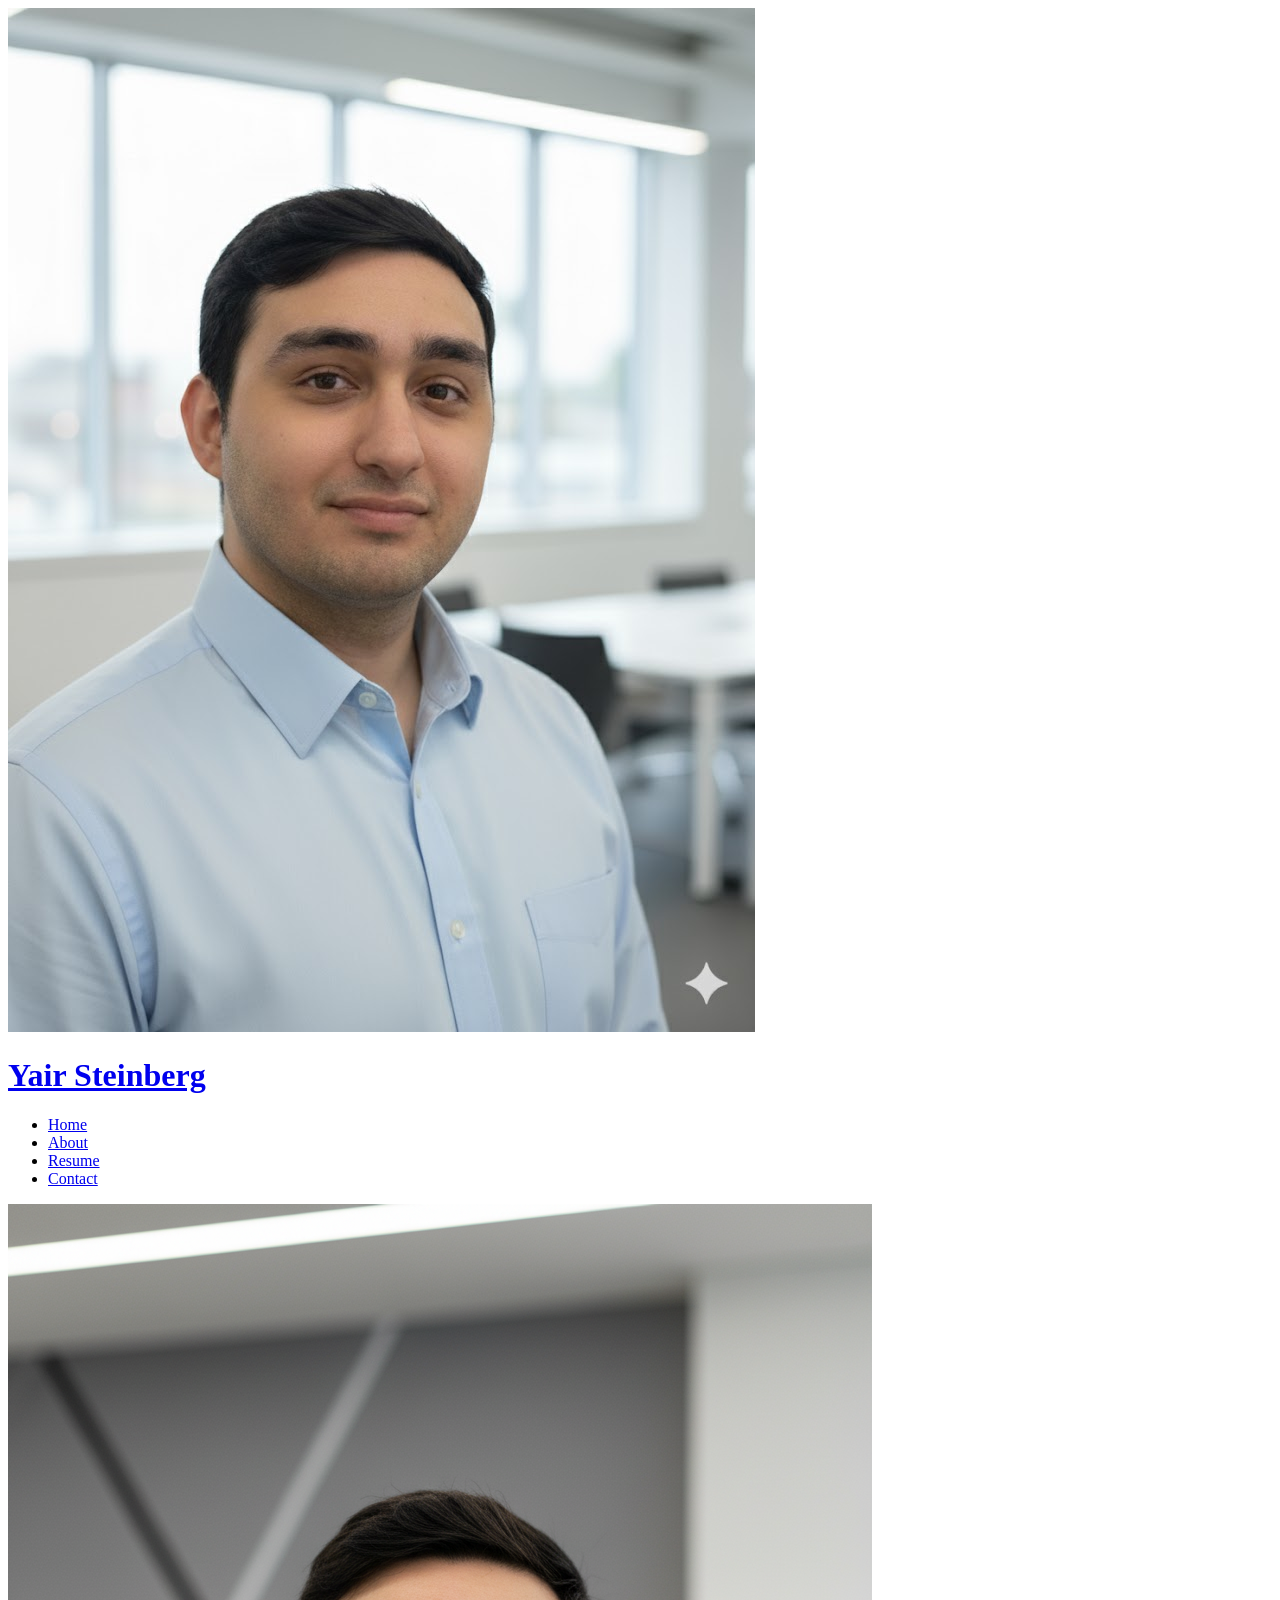
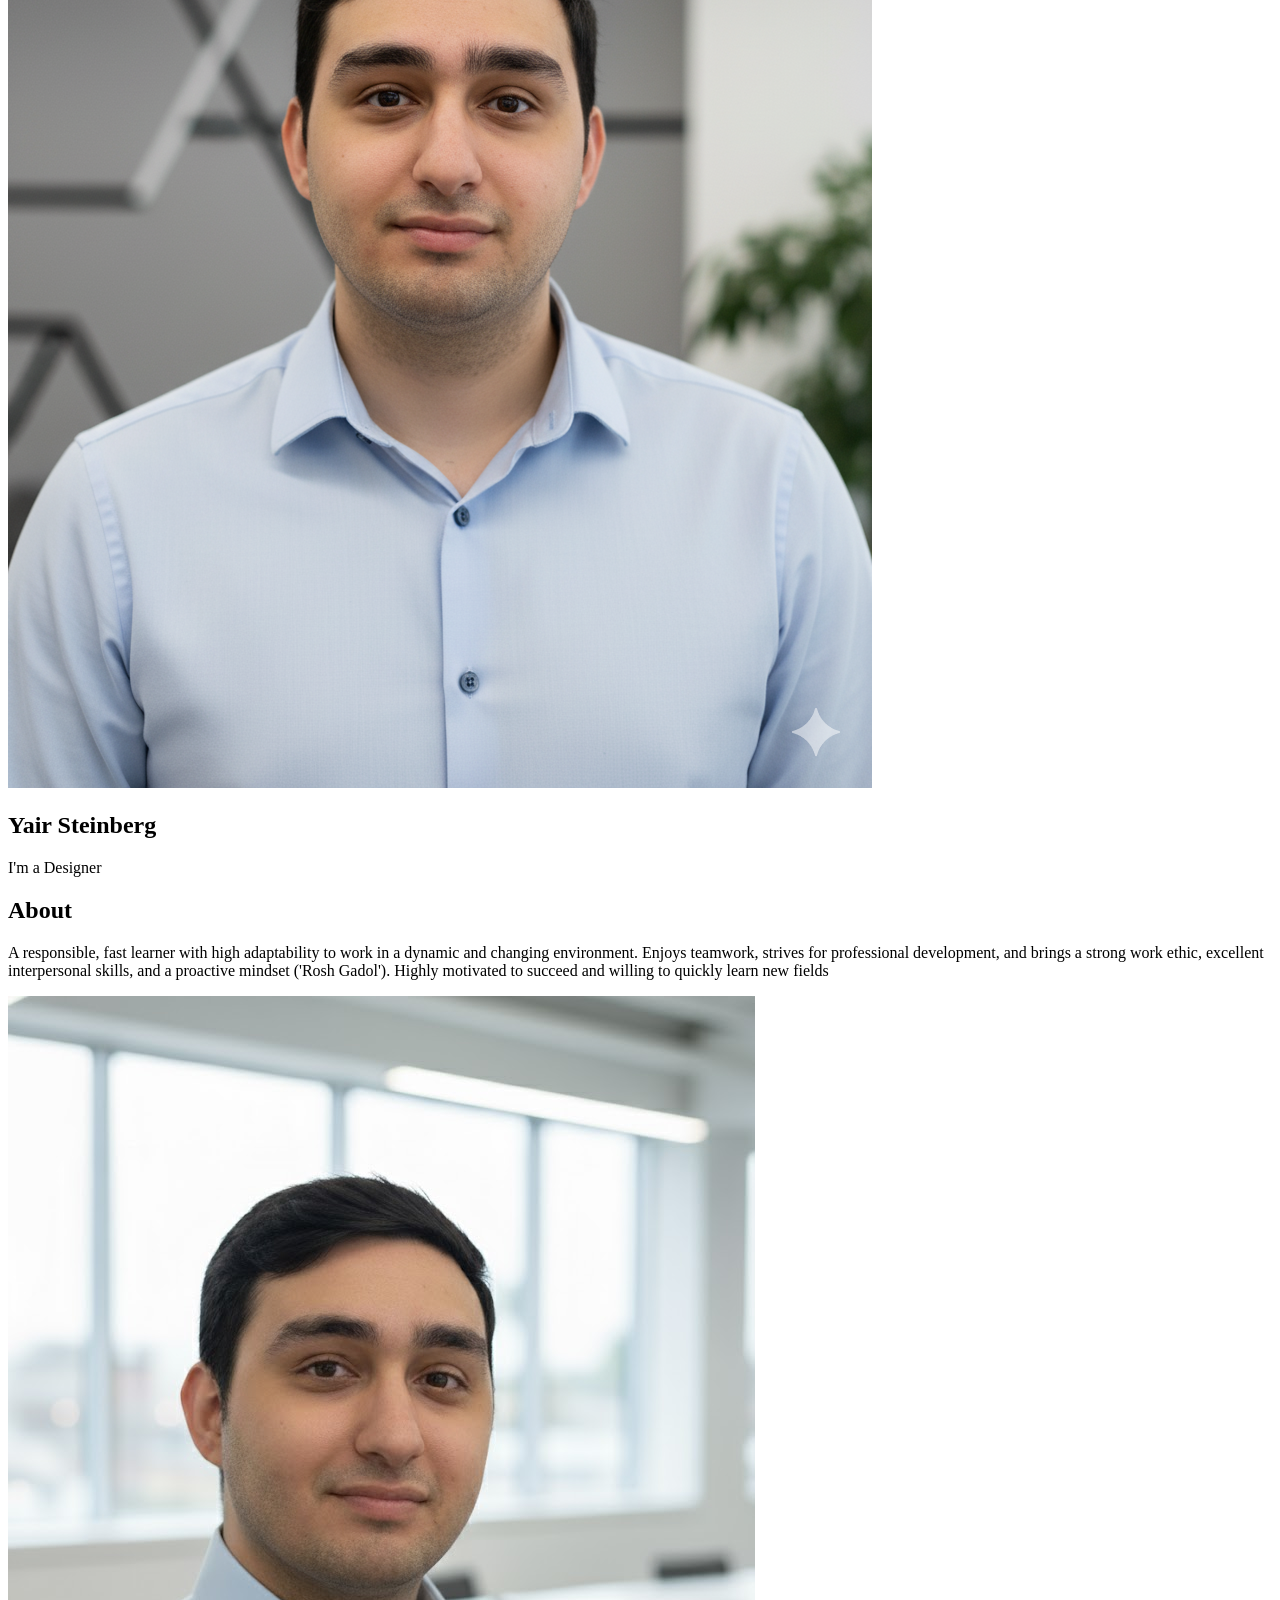
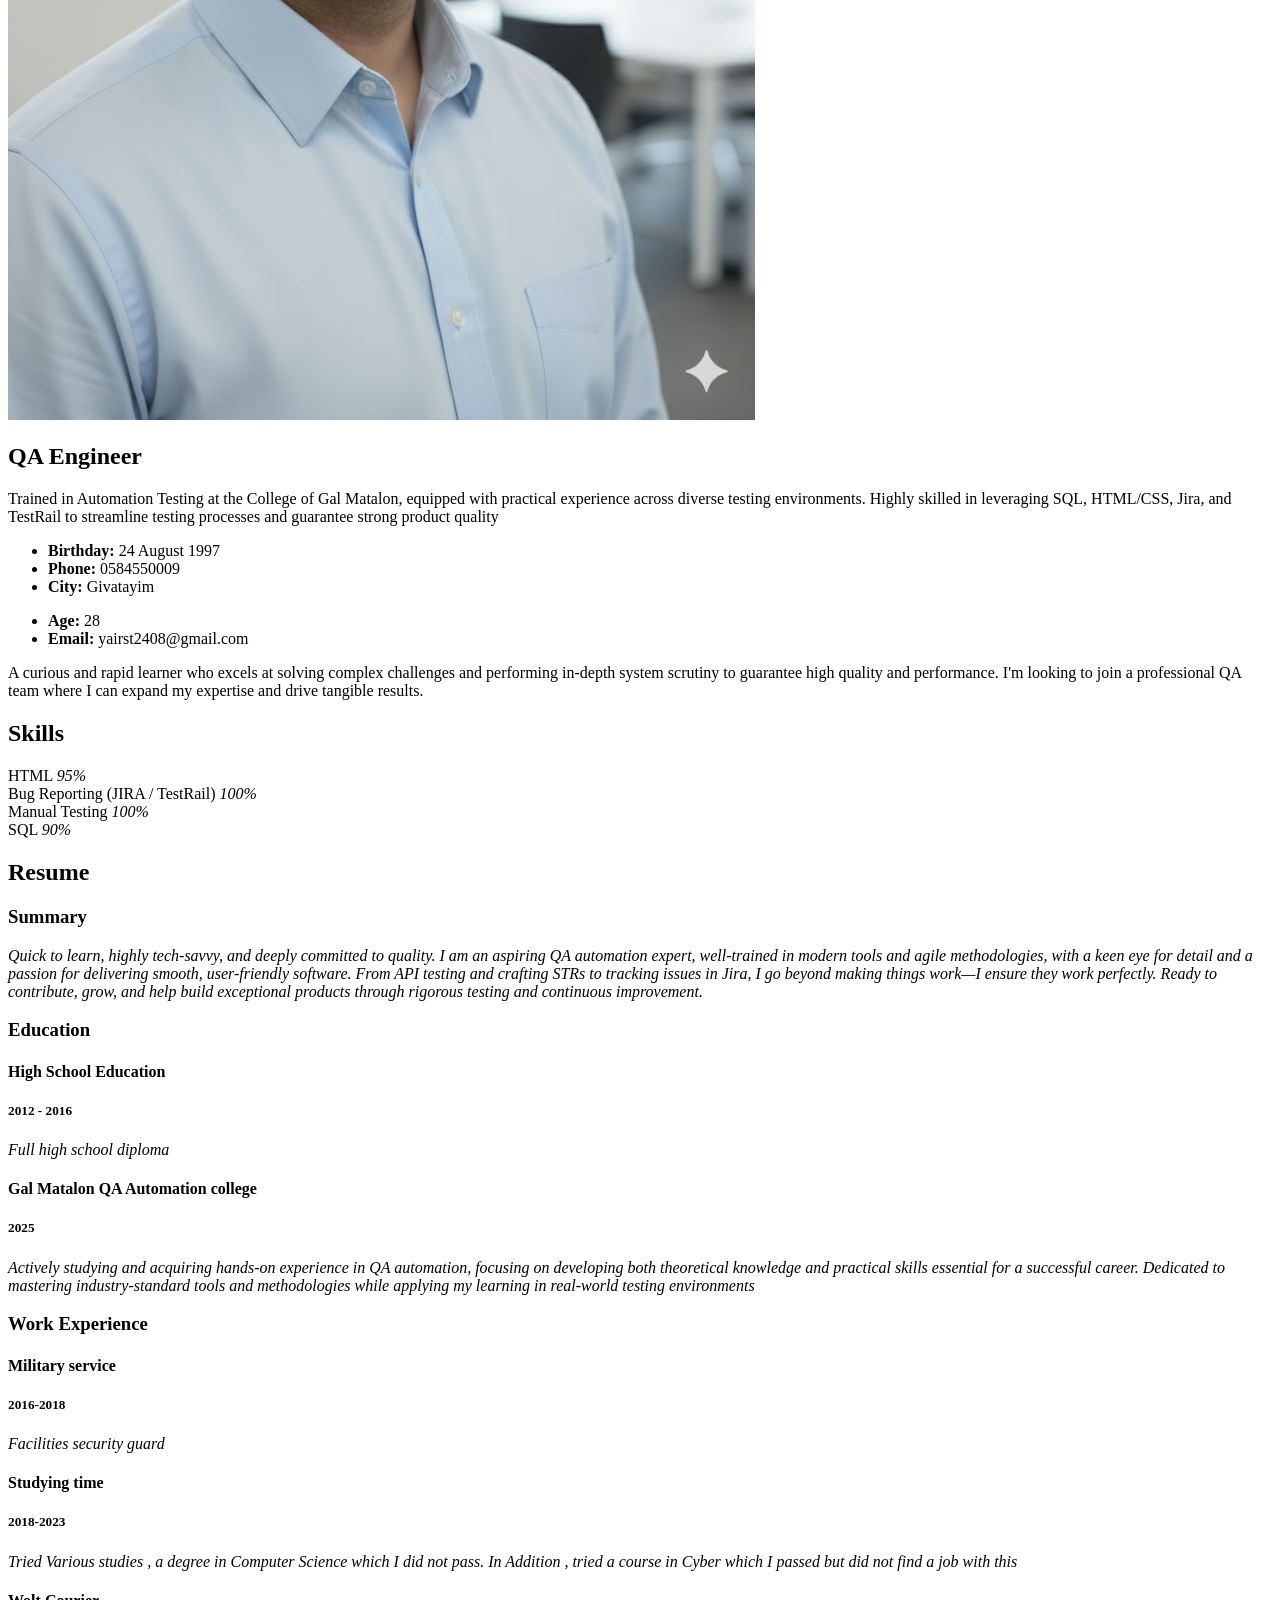
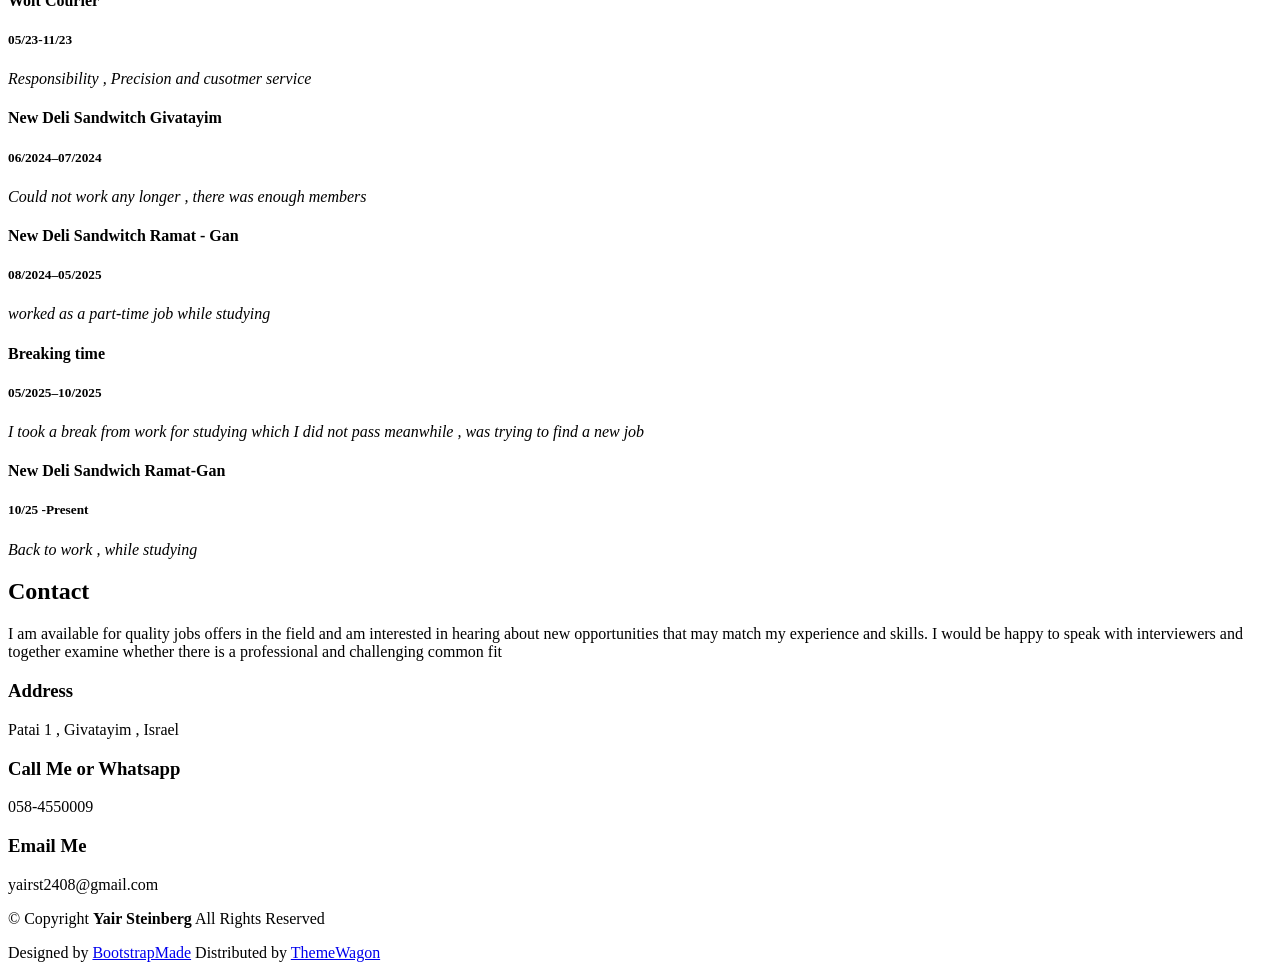
==== iPortfolio-1.0.0/index.html @ 2dee1862 "Add files via upload" ====
<!DOCTYPE html>
<html lang="en">

<head>
  <meta charset="utf-8">
  <meta content="width=device-width, initial-scale=1.0" name="viewport">
  <title>Index - iPortfolio Bootstrap Template</title>
  <meta content="" name="description">
  <meta content="" name="keywords">

  <!-- Favicons -->
  <link href="assets/img/favicon.png" rel="icon">
  <link href="assets/img/apple-touch-icon.png" rel="apple-touch-icon">

  <!-- Fonts -->
  <link href="https://fonts.googleapis.com" rel="preconnect">
  <link href="https://fonts.gstatic.com" rel="preconnect" crossorigin>
  <link href="https://fonts.googleapis.com/css2?family=Roboto:ital,wght@0,100;0,300;0,400;0,500;0,700;0,900;1,100;1,300;1,400;1,500;1,700;1,900&family=Poppins:ital,wght@0,100;0,200;0,300;0,400;0,500;0,600;0,700;0,800;0,900;1,100;1,200;1,300;1,400;1,500;1,600;1,700;1,800;1,900&family=Raleway:ital,wght@0,100;0,200;0,300;0,400;0,500;0,600;0,700;0,800;0,900;1,100;1,200;1,300;1,400;1,500;1,600;1,700;1,800;1,900&display=swap" rel="stylesheet">

  <!-- Vendor CSS Files -->
  <link href="assets/vendor/bootstrap/css/bootstrap.min.css" rel="stylesheet">
  <link href="assets/vendor/bootstrap-icons/bootstrap-icons.css" rel="stylesheet">
  <link href="assets/vendor/aos/aos.css" rel="stylesheet">
  <link href="assets/vendor/glightbox/css/glightbox.min.css" rel="stylesheet">
  <link href="assets/vendor/swiper/swiper-bundle.min.css" rel="stylesheet">

  <!-- Main CSS File -->
  <link href="assets/css/main.css" rel="stylesheet">

  <!-- =======================================================
  * Template Name: iPortfolio
  * Template URL: https://bootstrapmade.com/iportfolio-bootstrap-portfolio-websites-template/
  * Updated: Jun 29 2024 with Bootstrap v5.3.3
  * Author: BootstrapMade.com
  * License: https://bootstrapmade.com/license/
  ======================================================== -->
</head>

<body class="index-page">

  <header id="header" class="header dark-background d-flex flex-column">
    <i class="header-toggle d-xl-none bi bi-list"></i>

    <div class="profile-img">
      <img src="assets/img/my-profile-img.jpg" alt="" class="img-fluid rounded-circle">
    </div>

    <a href="index.html" class="logo d-flex align-items-center justify-content-center">
      <!-- Uncomment the line below if you also wish to use an image logo -->
      <!-- <img src="assets/img/logo.png" alt=""> -->
      <h1 class="sitename">Yair Steinberg</h1>
    </a>

    <div class="social-links text-center">

      <a href="https://www.linkedin.com/in/yair-steinberg-785998388" target="_blank" class="linkedin"><i class="bi bi-linkedin"></i></a>
    </div>

    <nav id="navmenu" class="navmenu">
      <ul>
        <li><a href="#hero" class="active"><i class="bi bi-house navicon"></i>Home</a></li>
        <li><a href="#about"><i class="bi bi-person navicon"></i> About</a></li>
        <li><a href="#resume"><i class="bi bi-file-earmark-text navicon"></i> Resume</a></li>

        <li><a href="#contact"><i class="bi bi-envelope navicon"></i> Contact</a></li>
      </ul>
    </nav>

  </header>

  <main class="main">

    <!-- Hero Section -->
    <div id="hero" class="hero section dark-background">

      <img   src="assets/img/hero-bg.jpg" alt="" data-aos="fade-in" class="">

      <div class="container" data-aos="fade-up" data-aos-delay="100">
        <h2>Yair Steinberg</h2>
        <p>I'm a <span class="typed" data-typed-items="QA Engineer , Bug Slayer , Software Tester , HTML Master">Designer</span><span class="typed-cursor typed-cursor--blink" aria-hidden="true"></span><span class="typed-cursor typed-cursor--blink" aria-hidden="true"></span></p>
      </div>

    </div><!-- /Hero Section -->

    <!-- About Section -->
    <section id="about" class="about section">

      <!-- Section Title -->
      <div class="container section-title" data-aos="fade-up">
        <h2>About</h2>
        <p>A responsible, fast learner with high adaptability to work in a dynamic and changing environment. Enjoys teamwork, strives for professional development, and brings a strong work ethic, excellent interpersonal skills, and a proactive mindset ('Rosh Gadol'). Highly motivated to succeed and willing to quickly learn new fields
        </p>
      </div><!-- End Section Title -->

      <div class="container" data-aos="fade-up" data-aos-delay="100">

        <div class="row gy-4 justify-content-center">
          <div class="col-lg-4">
            <img src="assets/img/my-profile-img.jpg" class="img-fluid" alt="">
          </div>
          <div class="col-lg-8 content">
            <h2>QA Engineer </h2>
            <p class="fst-italic py-3">
           Trained in Automation Testing at the College of Gal Matalon, equipped with practical experience across diverse testing environments. Highly skilled in leveraging SQL, HTML/CSS, Jira, and TestRail to streamline testing processes and guarantee strong product quality
            </p>
            <div class="row">
              <div class="col-lg-6">
                <ul>
                  <li><i class="bi bi-chevron-right"></i> <strong>Birthday:</strong> <span>24 August 1997</span></li>
                  <li><i class="bi bi-chevron-right"></i> <strong>Phone:</strong> <span>0584550009</span></li>
                  <li><i class="bi bi-chevron-right"></i> <strong>City:</strong> <span>Givatayim </span></li>
                </ul>
              </div>
              <div class="col-lg-6">
                <ul>
                  <li><i class="bi bi-chevron-right"></i> <strong>Age:</strong> <span>28</span></li>
                  <li><i class="bi bi-chevron-right"></i> <strong>Email:</strong> <span>yairst2408@gmail.com</span></li>
                </ul>
              </div>
            </div>
            <p class="py-3">
A curious and rapid learner who excels at solving complex challenges and performing in-depth system scrutiny to guarantee high quality and performance. I'm looking to join a professional QA team where I can expand my expertise and drive tangible results.
            </p>
          </div>
        </div>

      </div>

    </section><!-- /About Section -->

    <!-- Stats Section -->
    <section id="stats" class="stats section">

      <div class="container" data-aos="fade-up" data-aos-delay="100">

    </section><!-- /Stats Section -->
    <!-- Skills Section -->
    <section id="skills" class="skills section light-background">

      <!-- Section Title -->

<div class="container section-title" data-aos="fade-up">
        <h2>Skills</h2>
      </div><!-- End Section Title -->

      <div class="container" data-aos="fade-up" data-aos-delay="100">

        <div class="row skills-content skills-animation">

          <div class="col-lg-6">

            <div class="progress">
              <span class="skill"><span>HTML</span> <i class="val">95%</i></span>
              <div class="progress-bar-wrap">
                <div class="progress-bar" role="progressbar" aria-valuenow="95" aria-valuemin="0" aria-valuemax="100"></div>
              </div>
            </div><!-- End Skills Item -->

            <div class="progress">
              <span class="skill"><span>Bug Reporting (JIRA / TestRail)</span> <i class="val">100%</i></span>
              <div class="progress-bar-wrap">
                <div class="progress-bar" role="progressbar" aria-valuenow="100" aria-valuemin="0" aria-valuemax="100"></div>
              </div>
            </div><!-- End Skills Item -->

          </div>

          <div class="col-lg-6">

            <div class="progress">
              <span class="skill"><span>Manual Testing</span> <i class="val">100%</i></span>
              <div class="progress-bar-wrap">
                <div class="progress-bar" role="progressbar" aria-valuenow="100" aria-valuemin="0" aria-valuemax="100"></div>
              </div>
            </div><!-- End Skills Item -->

            <div class="progress">
              <span class="skill"><span>SQL</span> <i class="val">90%</i></span>
              <div class="progress-bar-wrap">
                <div class="progress-bar" role="progressbar" aria-valuenow="90" aria-valuemin="0" aria-valuemax="100"></div>
              </div>
            </div><!-- End Skills Item -->


          </div>

        </div>

      </div>

    </section><!-- /Skills Section -->

    <!-- Resume Section -->
    <section id="resume" class="resume section">

      <!-- Section Title -->
      <div class="container section-title" data-aos="fade-up">
        <h2>Resume</h2>
      </div><!-- End Section Title -->

      <div class="container">

        <div class="row">

          <div class="col-lg-6" data-aos="fade-up" data-aos-delay="100">
            <h3 class="resume-title">Summary</h3>

            <div class="resume-item pb-0">
                <p><em>
                    Quick to learn, highly tech-savvy, and deeply committed to quality. I am an aspiring QA automation expert, well-trained in modern tools and agile methodologies, with a keen eye for detail and a passion for delivering smooth, user-friendly software. From API testing and crafting STRs to tracking issues in Jira, I go beyond making things work—I ensure they work perfectly. Ready to contribute, grow, and help build exceptional products through rigorous testing and continuous improvement.
                </em></p>

            </div><!-- Edn Resume Item -->

            <h3 class="resume-title">Education</h3>
            <div class="resume-item">
              <h4>High School Education</h4>
              <h5>2012 - 2016</h5>
              <p><em>Full high school diploma</em></p>
            </div><!-- Edn Resume Item -->

            <div class="resume-item">
              <h4>Gal Matalon QA Automation college  </h4>
              <h5>2025</h5>
              <p><em>Actively studying and acquiring hands-on experience in QA automation, focusing on developing both theoretical knowledge and practical skills essential for a successful career. Dedicated to mastering industry-standard tools and methodologies while applying my learning in real-world testing environments</em></p>
            </div><!-- Edn Resume Item -->

          </div>

          <div class="col-lg-6" data-aos="fade-up" data-aos-delay="200">
            <h3 class="resume-title">Work Experience</h3>
            <div class="resume-item">
              <h4>Military service </h4>
              <h5>2016-2018</h5>
              <p><em>Facilities security guard </em></p>

            </div><!-- Edn Resume Item -->



            <div class="resume-item">
              <h4>Studying time  </h4>
              <h5>2018-2023</h5>
              <p><em>Tried Various studies , a degree in Computer Science which I
              did not pass. In Addition , tried a course in Cyber which I passed but
              did not find a job with this</em></p>

            </div><!-- Edn Resume Item -->




              <div class="resume-item">
              <h4> Wolt Courier</h4>
              <h5>05/23-11/23</h5>
              <p><em>Responsibility , Precision  and cusotmer service </em></p>

            </div><!-- Edn Resume Item -->

              <div class="resume-item">
              <h4> New Deli Sandwitch Givatayim</h4>
              <h5>06/2024–07/2024</h5>
              <p><em>Could not work any longer , there was enough members  </em></p>

            </div><!-- Edn Resume Item -->

                   <div class="resume-item">
              <h4> New Deli Sandwitch Ramat - Gan</h4>
              <h5>08/2024–05/2025</h5>
              <p><em>worked as a part-time job while studying  </em></p>

            </div><!-- Edn Resume Item -->

                     <div class="resume-item">
              <h4> Breaking time </h4>
              <h5>05/2025–10/2025 </h5>
              <p><em>I took a break from work for studying which I did not pass
              meanwhile , was trying to find a new job </em></p>

            </div><!-- Edn Resume Item -->

                        <div class="resume-item">
              <h4> New Deli Sandwich Ramat-Gan </h4>
              <h5>10/25 -Present </h5>
              <p><em>Back to work , while studying </em></p>

            </div><!-- Edn Resume Item -->

          </div>

        </div>

      </div>






    <!-- Contact Section -->
    <section id="contact" class="contact section">

      <!-- Section Title -->
      <div class="container section-title" data-aos="fade-up">
        <h2>Contact</h2>
        <p>

I am available for quality jobs offers in the field and am interested in hearing about new opportunities that may match my experience and skills. I would be happy to speak with interviewers and together examine whether there is a professional and challenging common fit

 </p>
      </div><!-- End Section Title -->

      <div class="container" data-aos="fade-up" data-aos-delay="100">

        <div class="row gy-4">

          <div class="col-lg-5">

            <div class="info-wrap">
              <div class="info-item d-flex" data-aos="fade-up" data-aos-delay="200">
                <i class="bi bi-geo-alt flex-shrink-0"></i>
                <div>
                  <h3>Address</h3>
                  <p>Patai 1 , Givatayim , Israel </p>
                </div>
              </div><!-- End Info Item -->

              <div class="info-item d-flex" data-aos="fade-up" data-aos-delay="300">
                <i class="bi bi-telephone flex-shrink-0"></i>
                <div>
                  <h3>Call Me or Whatsapp</h3>
                  <p>058-4550009</p>
                </div>
              </div><!-- End Info Item -->

              <div class="info-item d-flex" data-aos="fade-up" data-aos-delay="400">
                <i class="bi bi-envelope flex-shrink-0"></i>
                <div>
                  <h3>Email Me</h3>
                  <p>yairst2408@gmail.com</p>
                </div>
              </div><!-- End Info Item -->

            </div>
          </div>



        </div>

      </div>

    </section><!-- /Contact Section -->

  </main>

  <footer id="footer" class="footer position-relative light-background">

    <div class="container">
      <div class="copyright text-center ">
        <p>© <span>Copyright</span> <strong class="px-1 sitename">Yair Steinberg</strong> <span>All Rights Reserved</span></p>
      </div>
      <div class="credits">
        <!-- All the links in the footer should remain intact. -->
        <!-- You can delete the links only if you've purchased the pro version. -->
        <!-- Licensing information: https://bootstrapmade.com/license/ -->
        <!-- Purchase the pro version with working PHP/AJAX contact form: [buy-url] -->
        Designed by <a href="https://bootstrapmade.com/">BootstrapMade</a> Distributed by <a href="https://themewagon.com">ThemeWagon</a>
      </div>
    </div>

  </footer>

  <!-- Scroll Top -->
  <a href="#" id="scroll-top" class="scroll-top d-flex align-items-center justify-content-center"><i class="bi bi-arrow-up-short"></i></a>

  <!-- Preloader -->
  <div id="preloader"></div>

  <!-- Vendor JS Files -->
  <script src="assets/vendor/bootstrap/js/bootstrap.bundle.min.js"></script>
  <script src="assets/vendor/php-email-form/validate.js"></script>
  <script src="assets/vendor/aos/aos.js"></script>
  <script src="assets/vendor/typed.js/typed.umd.js"></script>
  <script src="assets/vendor/purecounter/purecounter_vanilla.js"></script>
  <script src="assets/vendor/waypoints/noframework.waypoints.js"></script>
  <script src="assets/vendor/glightbox/js/glightbox.min.js"></script>
  <script src="assets/vendor/imagesloaded/imagesloaded.pkgd.min.js"></script>
  <script src="assets/vendor/isotope-layout/isotope.pkgd.min.js"></script>
  <script src="assets/vendor/swiper/swiper-bundle.min.js"></script>

  <!-- Main JS File -->
  <script src="assets/js/main.js"></script>

</body>

</html
---- iPortfolio-1.0.0/assets/css/main.css ----
/**
* Template Name: iPortfolio
* Template URL: https://bootstrapmade.com/iportfolio-bootstrap-portfolio-websites-template/
* Updated: Jun 29 2024 with Bootstrap v5.3.3
* Author: BootstrapMade.com
* License: https://bootstrapmade.com/license/
*/

/*--------------------------------------------------------------
# Font & Color Variables
# Help: https://bootstrapmade.com/color-system/
--------------------------------------------------------------*/
/* Fonts */
:root {
  --default-font: "Roboto",  system-ui, -apple-system, "Segoe UI", Roboto, "Helvetica Neue", Arial, "Noto Sans", "Liberation Sans", sans-serif, "Apple Color Emoji", "Segoe UI Emoji", "Segoe UI Symbol", "Noto Color Emoji";
  --heading-font: "Raleway",  sans-serif;
  --nav-font: "Poppins",  sans-serif;
}

/* Global Colors - The following color variables are used throughout the website. Updating them here will change the color scheme of the entire website */
:root { 
  --background-color: #ffffff; /* Background color for the entire website, including individual sections */
  --default-color: #272829; /* Default color used for the majority of the text content across the entire website */
  --heading-color: #050d18; /* Color for headings, subheadings and title throughout the website */
  --accent-color: #149ddd; /* Accent color that represents your brand on the website. It's used for buttons, links, and other elements that need to stand out */
  --surface-color: #ffffff; /* The surface color is used as a background of boxed elements within sections, such as cards, icon boxes, or other elements that require a visual separation from the global background. */
  --contrast-color: #ffffff; /* Contrast color for text, ensuring readability against backgrounds of accent, heading, or default colors. */
}

/* Nav Menu Colors - The following color variables are used specifically for the navigation menu. They are separate from the global colors to allow for more customization options */
:root {
  --nav-color: #a8a9b4;  /* The default color of the main navmenu links */
  --nav-hover-color: #ffffff; /* Applied to main navmenu links when they are hovered over or active */
  --nav-mobile-background-color: #040b14; /* Used as the background color for mobile navigation menu */
  --nav-dropdown-background-color: #040b14; /* Used as the background color for dropdown items that appear when hovering over primary navigation items */
  --nav-dropdown-color: #a8a9b4; /* Used for navigation links of the dropdown items in the navigation menu. */
  --nav-dropdown-hover-color: #ffffff; /* Similar to --nav-hover-color, this color is applied to dropdown navigation links when they are hovered over. */
}

/* Color Presets - These classes override global colors when applied to any section or element, providing reuse of the sam color scheme. */

.light-background {
  --background-color: #f4fafd;
  --surface-color: #ffffff;
}

.dark-background {
  --background-color: #040b14;
  --default-color: #ffffff;
  --heading-color: #ffffff;
  --surface-color: #151f2b;
  --contrast-color: #ffffff;
}

/* Smooth scroll */
:root {
  scroll-behavior: smooth;
}

/*--------------------------------------------------------------
# General Styling & Shared Classes
--------------------------------------------------------------*/
body {
  color: var(--default-color);
  background-color: var(--background-color);
  font-family: var(--default-font);
}

a {
  color: var(--accent-color);
  text-decoration: none;
  transition: 0.3s;
}

a:hover {
  color: color-mix(in srgb, var(--accent-color), transparent 25%);
  text-decoration: none;
}

h1,
h2,
h3,
h4,
h5,
h6 {
  color: var(--heading-color);
  font-family: var(--heading-font);
}

/* PHP Email Form Messages
------------------------------*/
.php-email-form .error-message {
  display: none;
  background: #df1529;
  color: #ffffff;
  text-align: left;
  padding: 15px;
  margin-bottom: 24px;
  font-weight: 600;
}

.php-email-form .sent-message {
  display: none;
  color: #ffffff;
  background: #059652;
  text-align: center;
  padding: 15px;
  margin-bottom: 24px;
  font-weight: 600;
}

.php-email-form .loading {
  display: none;
  background: var(--surface-color);
  text-align: center;
  padding: 15px;
  margin-bottom: 24px;
}

.php-email-form .loading:before {
  content: "";
  display: inline-block;
  border-radius: 50%;
  width: 24px;
  height: 24px;
  margin: 0 10px -6px 0;
  border: 3px solid var(--accent-color);
  border-top-color: var(--surface-color);
  animation: php-email-form-loading 1s linear infinite;
}

@keyframes php-email-form-loading {
  0% {
    transform: rotate(0deg);
  }

  100% {
    transform: rotate(360deg);
  }
}

/*--------------------------------------------------------------
# Global Header
--------------------------------------------------------------*/
.header {
  color: var(--default-color);
  background-color: var(--background-color);
  position: fixed;
  top: 0;
  left: 0;
  bottom: 0;
  padding: 0 15px;
  width: 300px;
  transition: all ease-in-out 0.3s;
  overflow-y: auto;
  z-index: 997;
  border-right: 1px solid color-mix(in srgb, var(--default-color), transparent 90%);
}

.header .profile-img img {
  margin: 15px auto;
  display: block;
  width: 120px;
  border: 8px solid color-mix(in srgb, var(--default-color), transparent 85%);
}

.header .logo {
  line-height: 1;
  margin-bottom: 15px;
}

.header .logo img {
  max-height: 32px;
  margin-right: 8px;
}

.header .logo h1 {
  font-size: 24px;
  margin: 0;
  font-weight: 700;
  color: var(--heading-color);
}

.header .social-links {
  margin: 0 0 20px 0;
}

.header .social-links a {
  font-size: 16px;
  display: inline-flex;
  align-items: center;
  justify-content: center;
  background: color-mix(in srgb, var(--default-color), transparent 90%);
  color: var(--default-color);
  margin: 0 2px;
  border-radius: 50%;
  text-align: center;
  width: 40px;
  height: 40px;
  transition: 0.3s;
}

.header .social-links a:hover {
  color: var(--contrast-color);
  background: var(--accent-color);
}

@media (min-width: 1200px) {

  .header~main,
  .header~#footer {
    margin-left: 300px;
  }
}

@media (max-width: 1199px) {
  .header {
    left: -100%;
  }
}

.header.header-show {
  left: 0;
}

.header .header-toggle {
  color: var(--contrast-color);
  background-color: var(--accent-color);
  font-size: 22px;
  display: flex;
  align-items: center;
  justify-content: center;
  width: 40px;
  height: 40px;
  border-radius: 50%;
  cursor: pointer;
  position: fixed;
  top: 15px;
  right: 15px;
  z-index: 9999;
  transition: background-color 0.3s;
}

.header .header-toggle:hover {
  color: var(--contrast-color);
  background-color: color-mix(in srgb, var(--accent-color) 90%, white 15%);
}

/*--------------------------------------------------------------
# Navigation Menu
--------------------------------------------------------------*/
.mobile-nav-toggle {
  display: none;
}

.navmenu {
  padding: 0;
  z-index: 9997;
}

.navmenu ul {
  list-style: none;
  padding: 0 0 20px 0;
  margin: 0;
}

.navmenu a,
.navmenu a:focus {
  color: var(--nav-color);
  padding: 15px 10px;
  font-family: var(--nav-font);
  font-size: 16px;
  font-weight: 400;
  display: flex;
  align-items: center;
  white-space: nowrap;
  transition: 0.3s;
  width: 100%;
}

.navmenu a .navicon,
.navmenu a:focus .navicon {
  font-size: 20px;
  margin-right: 10px;
}

.navmenu a .toggle-dropdown,
.navmenu a:focus .toggle-dropdown {
  font-size: 12px;
  line-height: 0;
  margin-left: auto;
  width: 30px;
  height: 30px;
  display: flex;
  align-items: center;
  justify-content: center;
  border-radius: 50%;
  transition: 0.3s;
  flex-shrink: 0;
  background-color: color-mix(in srgb, var(--accent-color), transparent 90%);
}

.navmenu a .toggle-dropdown:hover,
.navmenu a:focus .toggle-dropdown:hover {
  background-color: var(--accent-color);
  color: var(--contrast-color);
}

.navmenu a:hover,
.navmenu .active,
.navmenu .active:focus {
  color: var(--nav-hover-color);
}

.navmenu a:hover .navicon,
.navmenu .active .navicon,
.navmenu .active:focus .navicon {
  color: var(--accent-color);
}

.navmenu .active .toggle-dropdown,
.navmenu .active:focus .toggle-dropdown {
  background-color: var(--accent-color);
  color: var(--contrast-color);
  transform: rotate(180deg);
}

.navmenu .dropdown {
  display: block;
}

.navmenu .dropdown a,
.navmenu .dropdown a:focus {
  color: --nav-dropdown-color;
}

.navmenu .dropdown a:hover,
.navmenu .dropdown .active,
.navmenu .dropdown .active:focus {
  color: var(--nav-dropdown-hover-color);
}

.navmenu .dropdown ul {
  position: static;
  display: none;
  z-index: 99;
  padding: 5px 10px;
  margin: 5px 10px;
  background-color: var(--nav-dropdown-background-color);
  border: 1px solid color-mix(in srgb, var(--default-color), transparent 90%);
  box-shadow: none;
  transition: all 0.5s ease-in-out;
}

.navmenu .dropdown ul ul {
  background-color: rgba(33, 37, 41, 0.1);
}

.navmenu .dropdown>.dropdown-active {
  display: block;
  background-color: rgba(33, 37, 41, 0.03);
}

/*--------------------------------------------------------------
# Global Footer
--------------------------------------------------------------*/
.footer {
  color: var(--default-color);
  background-color: var(--background-color);
  font-size: 14px;
  padding: 40px 0;
  position: relative;
  border-top: 1px solid color-mix(in srgb, var(--default-color), transparent 90%);
}

.footer .copyright p {
  margin-bottom: 0;
}

.footer .credits {
  margin-top: 4px;
  font-size: 13px;
  text-align: center;
}

/*--------------------------------------------------------------
# Preloader
--------------------------------------------------------------*/
#preloader {
  position: fixed;
  inset: 0;
  z-index: 999999;
  overflow: hidden;
  background: var(--background-color);
  transition: all 0.6s ease-out;
}

#preloader:before {
  content: "";
  position: fixed;
  top: calc(50% - 30px);
  left: calc(50% - 30px);
  border: 6px solid #ffffff;
  border-color: var(--accent-color) transparent var(--accent-color) transparent;
  border-radius: 50%;
  width: 60px;
  height: 60px;
  animation: animate-preloader 1.5s linear infinite;
}

@keyframes animate-preloader {
  0% {
    transform: rotate(0deg);
  }

  100% {
    transform: rotate(360deg);
  }
}

/*--------------------------------------------------------------
# Scroll Top Button
--------------------------------------------------------------*/
.scroll-top {
  position: fixed;
  visibility: hidden;
  opacity: 0;
  right: 15px;
  bottom: -15px;
  z-index: 99999;
  background-color: var(--accent-color);
  width: 44px;
  height: 44px;
  border-radius: 50px;
  transition: all 0.4s;
}

.scroll-top i {
  font-size: 24px;
  color: var(--contrast-color);
  line-height: 0;
}

.scroll-top:hover {
  background-color: color-mix(in srgb, var(--accent-color), transparent 20%);
  color: var(--contrast-color);
}

.scroll-top.active {
  visibility: visible;
  opacity: 1;
  bottom: 15px;
}

/*--------------------------------------------------------------
# Disable aos animation delay on mobile devices
--------------------------------------------------------------*/
@media screen and (max-width: 768px) {
  [data-aos-delay] {
    transition-delay: 0 !important;
  }
}

/*--------------------------------------------------------------
# Global Page Titles & Breadcrumbs
--------------------------------------------------------------*/
.page-title {
  color: var(--default-color);
  background-color: var(--background-color);
  padding: 25px 0;
  position: relative;
}

.page-title h1 {
  font-size: 24px;
  font-weight: 700;
}

.page-title .breadcrumbs ol {
  display: flex;
  flex-wrap: wrap;
  list-style: none;
  padding: 0;
  margin: 0;
  font-size: 14px;
  font-weight: 400;
}

.page-title .breadcrumbs ol li+li {
  padding-left: 10px;
}

.page-title .breadcrumbs ol li+li::before {
  content: "/";
  display: inline-block;
  padding-right: 10px;
  color: color-mix(in srgb, var(--default-color), transparent 70%);
}

/*--------------------------------------------------------------
# Global Sections
--------------------------------------------------------------*/
section,
.section {
  color: var(--default-color);
  background-color: var(--background-color);
  padding: 60px 0;
  overflow: clip;
}

/*--------------------------------------------------------------
# Global Section Titles
--------------------------------------------------------------*/
.section-title {
  padding-bottom: 60px;
  position: relative;
}

.section-title h2 {
  font-size: 32px;
  font-weight: 700;
  margin-bottom: 20px;
  padding-bottom: 20px;
  position: relative;
}

.section-title h2:after {
  content: "";
  position: absolute;
  display: block;
  width: 50px;
  height: 3px;
  background: var(--accent-color);
  left: 0;
  bottom: 0;
}

.section-title p {
  margin-bottom: 0;
}

/*--------------------------------------------------------------
# Hero Section
--------------------------------------------------------------*/
.hero {
  width: 100%;
  min-height: 100vh;
  position: relative;
  padding: 80px 0;
  display: flex;
  align-items: center;
  justify-content: center;
}

.hero img {
  position: absolute;
  inset: 0;
  display: block;
  width: 100%;
  height: 100%;
  object-fit: cover;
  z-index: 1;
}

.hero:before {
  content: "";
  background: color-mix(in srgb, var(--background-color), transparent 70%);
  position: absolute;
  inset: 0;
  z-index: 2;
}

.hero .container {
  position: relative;
  z-index: 3;
}

.hero h2 {
  margin: 0;
  font-size: 64px;
  font-weight: 700;
}

.hero p {
  margin: 5px 0 0 0;
  font-size: 26px;
}

.hero p span {
  letter-spacing: 1px;
  border-bottom: 2px solid var(--accent-color);
}

.hero .social-links {
  margin-top: 25px;
}

.hero .social-links a {
  font-size: 24px;
  display: inline-block;
  color: color-mix(in srgb, var(--default-color), transparent 50%);
  line-height: 1;
  margin-right: 20px;
  transition: 0.3s;
}

.hero .social-links a:hover {
  color: var(--accent-color);
}

@media (max-width: 768px) {
  .hero h2 {
    font-size: 32px;
  }

  .hero p {
    font-size: 20px;
  }
}

/*--------------------------------------------------------------
# About Section
--------------------------------------------------------------*/
.about .content h2 {
  font-weight: 700;
  font-size: 24px;
}

.about .content ul {
  list-style: none;
  padding: 0;
}

.about .content ul li {
  margin-bottom: 20px;
  display: flex;
  align-items: center;
}

.about .content ul strong {
  margin-right: 10px;
}

.about .content ul i {
  font-size: 16px;
  margin-right: 5px;
  color: var(--accent-color);
  line-height: 0;
}

/*--------------------------------------------------------------
# Stats Section
--------------------------------------------------------------*/
.stats .stats-item {
  padding: 30px;
  width: 100%;
}

.stats .stats-item i {
  color: var(--accent-color);
  display: block;
  font-size: 44px;
  float: left;
  line-height: 0;
}

.stats .stats-item .purecounter {
  color: var(--heading-color);
  font-size: 48px;
  line-height: 40px;
  display: block;
  font-weight: 700;
  margin-left: 60px;
}

.stats .stats-item p {
  color: color-mix(in srgb, var(--default-color), transparent 40%);
  padding: 15px 0 0 0;
  margin: 0 0 0 60px;
  font-family: var(--heading-font);
  font-size: 14px;
}

/*--------------------------------------------------------------
# Skills Section
--------------------------------------------------------------*/
.skills .progress {
  height: 60px;
  display: block;
  background: none;
  border-radius: 0;
}

.skills .progress .skill {
  color: var(--heading-color);
  padding: 0;
  margin: 0 0 6px 0;
  text-transform: uppercase;
  display: block;
  font-weight: 600;
  font-family: var(--heading-font);
}

.skills .progress .skill .val {
  float: right;
  font-style: normal;
}

.skills .progress-bar-wrap {
  background: color-mix(in srgb, var(--default-color), transparent 90%);
  height: 10px;
}

.skills .progress-bar {
  width: 1px;
  height: 10px;
  transition: 0.9s;
  background-color: var(--accent-color);
}

/*--------------------------------------------------------------
# Resume Section
--------------------------------------------------------------*/
.resume .resume-title {
  color: var(--heading-color);
  font-size: 26px;
  font-weight: 700;
  margin-top: 20px;
  margin-bottom: 20px;
}

.resume .resume-item {
  padding: 0 0 20px 20px;
  margin-top: -2px;
  border-left: 2px solid var(--accent-color);
  position: relative;
}

.resume .resume-item h4 {
  line-height: 18px;
  font-size: 18px;
  font-weight: 600;
  text-transform: uppercase;
  color: color-mix(in srgb, var(--default-color), transparent 20%);
  margin-bottom: 10px;
}

.resume .resume-item h5 {
  font-size: 16px;
  padding: 5px 15px;
  display: inline-block;
  font-weight: 600;
  margin-bottom: 10px;
}

.resume .resume-item ul {
  padding-left: 20px;
}

.resume .resume-item ul li {
  padding-bottom: 10px;
}

.resume .resume-item:last-child {
  padding-bottom: 0;
}

.resume .resume-item::before {
  content: "";
  position: absolute;
  width: 16px;
  height: 16px;
  border-radius: 50px;
  left: -9px;
  top: 0;
  background: var(--background-color);
  border: 2px solid var(--accent-color);
}

/*--------------------------------------------------------------
# Portfolio Section
--------------------------------------------------------------*/
.portfolio .portfolio-filters {
  padding: 0;
  margin: 0 auto 20px auto;
  list-style: none;
  text-align: center;
}

.portfolio .portfolio-filters li {
  cursor: pointer;
  display: inline-block;
  padding: 0;
  font-size: 14px;
  font-weight: 400;
  margin: 0 10px;
  line-height: 1;
  text-transform: uppercase;
  margin-bottom: 10px;
  transition: all 0.3s ease-in-out;
}

.portfolio .portfolio-filters li:hover,
.portfolio .portfolio-filters li.filter-active {
  color: var(--accent-color);
}

.portfolio .portfolio-filters li:first-child {
  margin-left: 0;
}

.portfolio .portfolio-filters li:last-child {
  margin-right: 0;
}

@media (max-width: 575px) {
  .portfolio .portfolio-filters li {
    font-size: 14px;
    margin: 0 5px;
  }
}

.portfolio .portfolio-content {
  position: relative;
  overflow: hidden;
}

.portfolio .portfolio-content img {
  transition: 0.3s;
}

.portfolio .portfolio-content .portfolio-info {
  opacity: 0;
  position: absolute;
  inset: 0;
  z-index: 3;
  transition: all ease-in-out 0.3s;
  background: rgba(0, 0, 0, 0.6);
  padding: 15px;
}

.portfolio .portfolio-content .portfolio-info h4 {
  font-size: 14px;
  padding: 5px 10px;
  font-weight: 400;
  color: #ffffff;
  display: inline-block;
  background-color: var(--accent-color);
}

.portfolio .portfolio-content .portfolio-info p {
  position: absolute;
  bottom: 10px;
  text-align: center;
  display: inline-block;
  left: 0;
  right: 0;
  font-size: 16px;
  font-weight: 600;
  color: rgba(255, 255, 255, 0.8);
}

.portfolio .portfolio-content .portfolio-info .preview-link,
.portfolio .portfolio-content .portfolio-info .details-link {
  position: absolute;
  left: calc(50% - 40px);
  font-size: 26px;
  top: calc(50% - 14px);
  color: #fff;
  transition: 0.3s;
  line-height: 1.2;
}

.portfolio .portfolio-content .portfolio-info .preview-link:hover,
.portfolio .portfolio-content .portfolio-info .details-link:hover {
  color: var(--accent-color);
}

.portfolio .portfolio-content .portfolio-info .details-link {
  left: 50%;
  font-size: 34px;
  line-height: 0;
}

.portfolio .portfolio-content:hover .portfolio-info {
  opacity: 1;
}

.portfolio .portfolio-content:hover img {
  transform: scale(1.1);
}

/*--------------------------------------------------------------
# Services Section
--------------------------------------------------------------*/
.services .service-item {
  position: relative;
}

.services .service-item .icon {
  background: var(--accent-color);
  display: flex;
  align-items: center;
  justify-content: center;
  width: 54px;
  height: 54px;
  border-radius: 50%;
  transition: 0.5s;
  border: 1px solid var(--accent-color);
  margin-right: 20px;
}

.services .service-item .icon i {
  color: var(--contrast-color);
  font-size: 24px;
  line-height: 0;
}

.services .service-item:hover .icon {
  background: var(--surface-color);
}

.services .service-item:hover .icon i {
  color: var(--accent-color);
}

.services .service-item .title {
  font-weight: 700;
  margin-bottom: 15px;
  font-size: 18px;
}

.services .service-item .title a {
  color: var(--heading-color);
}

.services .service-item .title a:hover {
  color: var(--accent-color);
}

.services .service-item .description {
  line-height: 24px;
  font-size: 14px;
}

/*--------------------------------------------------------------
# Testimonials Section
--------------------------------------------------------------*/
.testimonials .testimonials-carousel,
.testimonials .testimonials-slider {
  overflow: hidden;
}

.testimonials .testimonial-item {
  box-sizing: content-box;
  text-align: center;
  min-height: 320px;
}

.testimonials .testimonial-item .testimonial-img {
  width: 90px;
  border-radius: 50%;
  margin: 0 auto;
}

.testimonials .testimonial-item h3 {
  font-size: 18px;
  font-weight: bold;
  margin: 10px 0 5px 0;
}

.testimonials .testimonial-item h4 {
  font-size: 14px;
  color: color-mix(in srgb, var(--default-color), transparent 20%);
  margin: 0;
}

.testimonials .testimonial-item .quote-icon-left,
.testimonials .testimonial-item .quote-icon-right {
  color: color-mix(in srgb, var(--accent-color), transparent 40%);
  font-size: 26px;
  line-height: 0;
}

.testimonials .testimonial-item .quote-icon-left {
  display: inline-block;
  left: -5px;
  position: relative;
}

.testimonials .testimonial-item .quote-icon-right {
  display: inline-block;
  right: -5px;
  position: relative;
  top: 10px;
  transform: scale(-1, -1);
}

.testimonials .testimonial-item p {
  font-style: italic;
  margin: 0 15px 15px 15px;
  padding: 20px;
  background-color: var(--surface-color);
  position: relative;
  margin-bottom: 35px;
  border-radius: 6px;
  box-shadow: 0px 2px 15px rgba(0, 0, 0, 0.1);
}

.testimonials .testimonial-item p::after {
  content: "";
  width: 0;
  height: 0;
  border-top: 20px solid var(--surface-color);
  border-right: 20px solid transparent;
  border-left: 20px solid transparent;
  position: absolute;
  bottom: -20px;
  left: calc(50% - 20px);
}

.testimonials .swiper-wrapper {
  height: auto;
}

.testimonials .swiper-pagination {
  margin-top: 40px;
  position: relative;
}

.testimonials .swiper-pagination .swiper-pagination-bullet {
  width: 12px;
  height: 12px;
  background-color: var(--background-color);
  opacity: 1;
  border: 1px solid var(--accent-color);
}

.testimonials .swiper-pagination .swiper-pagination-bullet-active {
  background-color: var(--accent-color);
}

/*--------------------------------------------------------------
# Contact Section
--------------------------------------------------------------*/
.contact .info-wrap {
  background-color: var(--surface-color);
  box-shadow: 0px 0px 20px rgba(0, 0, 0, 0.1);
  padding: 30px;
}

@media (max-width: 575px) {
  .contact .info-wrap {
    padding: 20px;
  }
}

.contact .info-item {
  margin-bottom: 40px;
}

.contact .info-item i {
  font-size: 20px;
  color: var(--accent-color);
  background: color-mix(in srgb, var(--accent-color), transparent 92%);
  width: 44px;
  height: 44px;
  display: flex;
  justify-content: center;
  align-items: center;
  border-radius: 50px;
  transition: all 0.3s ease-in-out;
  margin-right: 15px;
}

.contact .info-item h3 {
  padding: 0;
  font-size: 18px;
  font-weight: 700;
  margin-bottom: 5px;
}

.contact .info-item p {
  padding: 0;
  margin-bottom: 0;
  font-size: 14px;
}

.contact .info-item:hover i {
  background: var(--accent-color);
  color: var(--contrast-color);
}

.contact .php-email-form {
  background-color: var(--surface-color);
  height: 100%;
  padding: 30px;
  box-shadow: 0px 0px 20px rgba(0, 0, 0, 0.1);
}

@media (max-width: 575px) {
  .contact .php-email-form {
    padding: 20px;
  }
}

.contact .php-email-form input[type=text],
.contact .php-email-form input[type=email],
.contact .php-email-form textarea {
  font-size: 14px;
  padding: 10px 15px;
  box-shadow: none;
  border-radius: 0;
  color: var(--default-color);
  background-color: var(--surface-color);
  border-color: color-mix(in srgb, var(--default-color), transparent 80%);
}

.contact .php-email-form input[type=text]:focus,
.contact .php-email-form input[type=email]:focus,
.contact .php-email-form textarea:focus {
  border-color: var(--accent-color);
}

.contact .php-email-form input[type=text]::placeholder,
.contact .php-email-form input[type=email]::placeholder,
.contact .php-email-form textarea::placeholder {
  color: color-mix(in srgb, var(--default-color), transparent 70%);
}

.contact .php-email-form button[type=submit] {
  color: var(--contrast-color);
  background: var(--accent-color);
  border: 0;
  padding: 10px 30px;
  transition: 0.4s;
  border-radius: 50px;
}

.contact .php-email-form button[type=submit]:hover {
  background: color-mix(in srgb, var(--accent-color), transparent 25%);
}

/*--------------------------------------------------------------
# Portfolio Details Section
--------------------------------------------------------------*/
.portfolio-details .portfolio-details-slider img {
  width: 100%;
}

.portfolio-details .portfolio-details-slider .swiper-pagination {
  margin-top: 20px;
  position: relative;
}

.portfolio-details .portfolio-details-slider .swiper-pagination .swiper-pagination-bullet {
  width: 12px;
  height: 12px;
  background-color: color-mix(in srgb, var(--default-color), transparent 85%);
  opacity: 1;
}

.portfolio-details .portfolio-details-slider .swiper-pagination .swiper-pagination-bullet-active {
  background-color: var(--accent-color);
}

.portfolio-details .portfolio-info {
  padding: 30px;
  box-shadow: 0px 0 30px rgba(0, 0, 0, 0.1);
}

.portfolio-details .portfolio-info h3 {
  font-size: 22px;
  font-weight: 700;
  margin-bottom: 20px;
  padding-bottom: 20px;
  border-bottom: 1px solid color-mix(in srgb, var(--default-color), transparent 85%);
}

.portfolio-details .portfolio-info ul {
  list-style: none;
  padding: 0;
  font-size: 15px;
}

.portfolio-details .portfolio-info ul li+li {
  margin-top: 10px;
}

.portfolio-details .portfolio-description {
  padding-top: 30px;
}

.portfolio-details .portfolio-description h2 {
  font-size: 26px;
  font-weight: 700;
  margin-bottom: 20px;
}

.portfolio-details .portfolio-description p {
  padding: 0;
  color: color-mix(in srgb, var(--default-color), transparent 30%);
}

/*--------------------------------------------------------------
# Service Details Section
--------------------------------------------------------------*/
.service-details .services-list {
  padding: 10px 30px;
  border: 1px solid color-mix(in srgb, var(--default-color), transparent 90%);
  margin-bottom: 20px;
}

.service-details .services-list a {
  display: block;
  line-height: 1;
  padding: 8px 0 8px 15px;
  border-left: 3px solid color-mix(in srgb, var(--default-color), transparent 70%);
  margin: 20px 0;
  color: color-mix(in srgb, var(--default-color), transparent 20%);
  transition: 0.3s;
}

.service-details .services-list a.active {
  color: var(--heading-color);
  font-weight: 700;
  border-color: var(--accent-color);
}

.service-details .services-list a:hover {
  border-color: var(--accent-color);
}

.service-details .services-img {
  margin-bottom: 20px;
}

.service-details h3 {
  font-size: 26px;
  font-weight: 700;
}

.service-details h4 {
  font-size: 20px;
  font-weight: 700;
}

.service-details p {
  font-size: 15px;
}

.service-details ul {
  list-style: none;
  padding: 0;
  font-size: 15px;
}

.service-details ul li {
  padding: 5px 0;
  display: flex;
  align-items: center;
}

.service-details ul i {
  font-size: 20px;
  margin-right: 8px;
  color: var(--accent-color);
}

/*--------------------------------------------------------------
# Starter Section Section
--------------------------------------------------------------*/
.starter-section {
  /* Add your styles here */
}
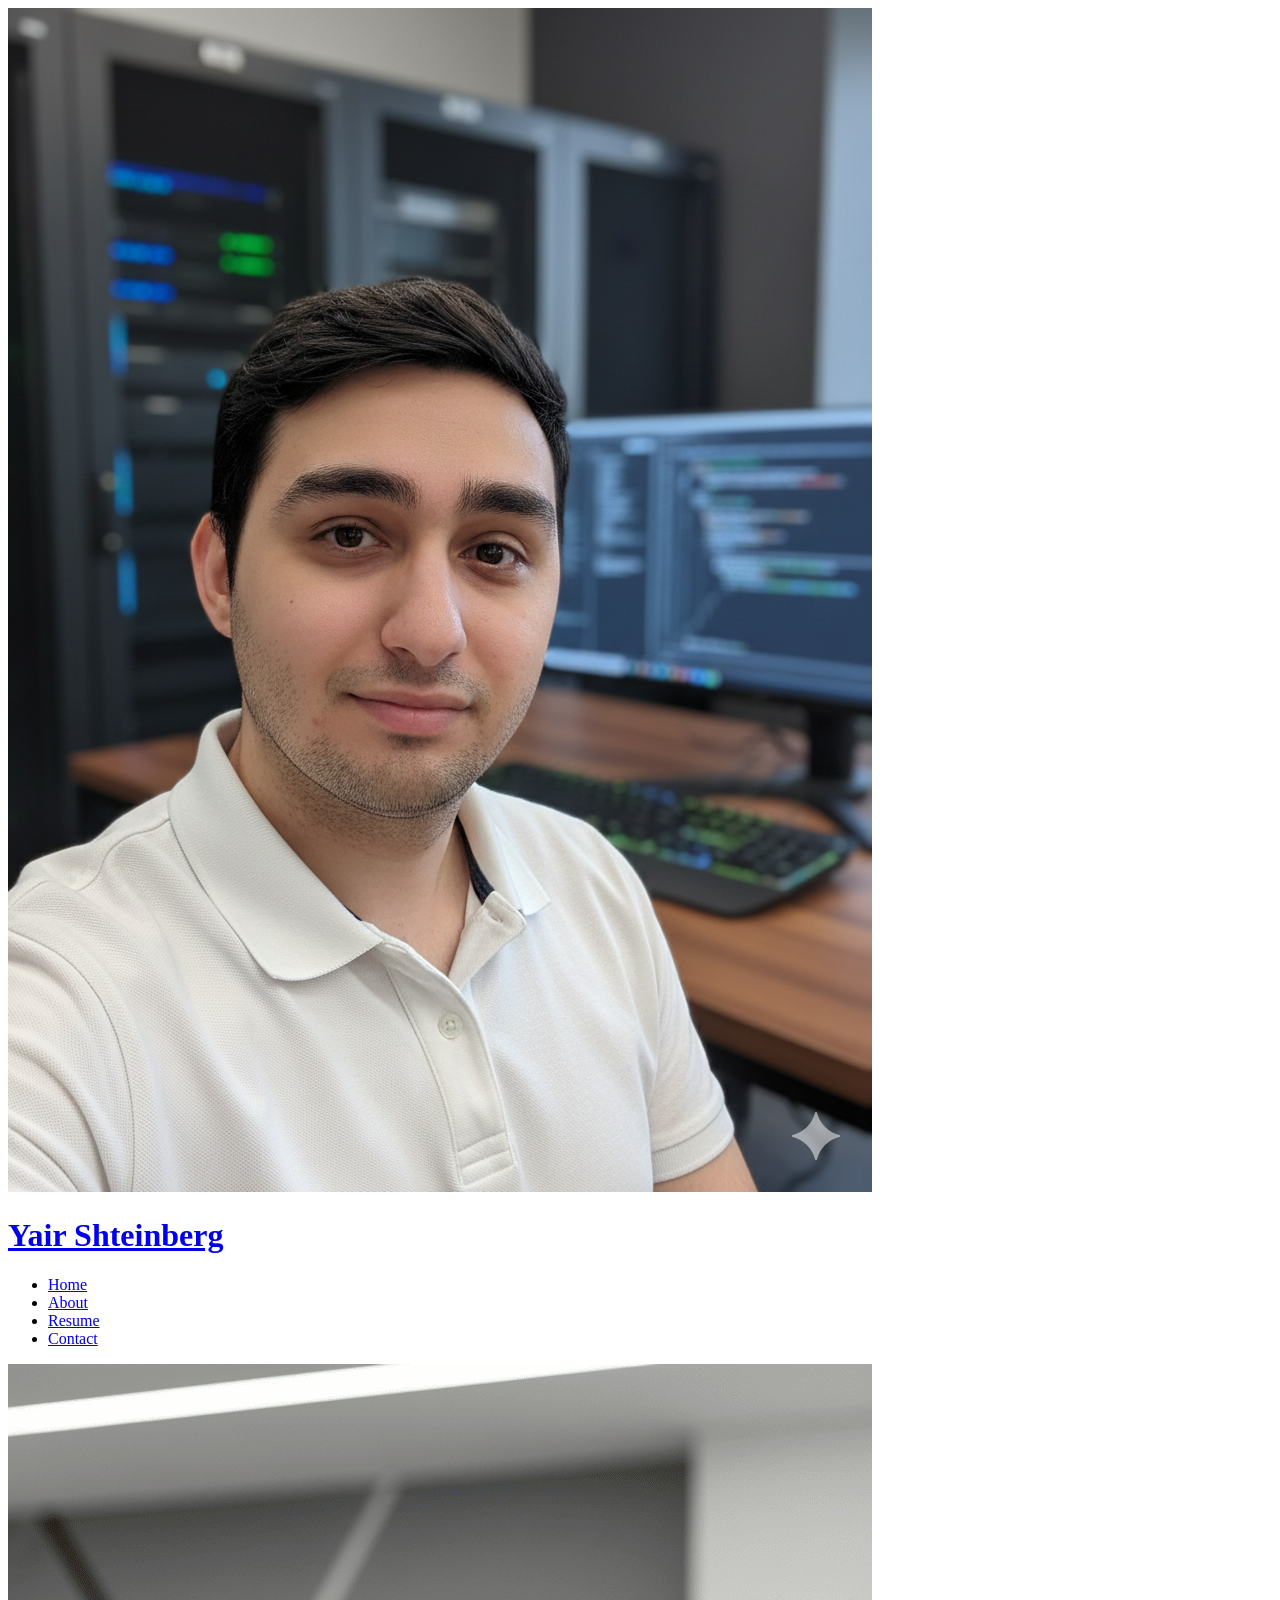
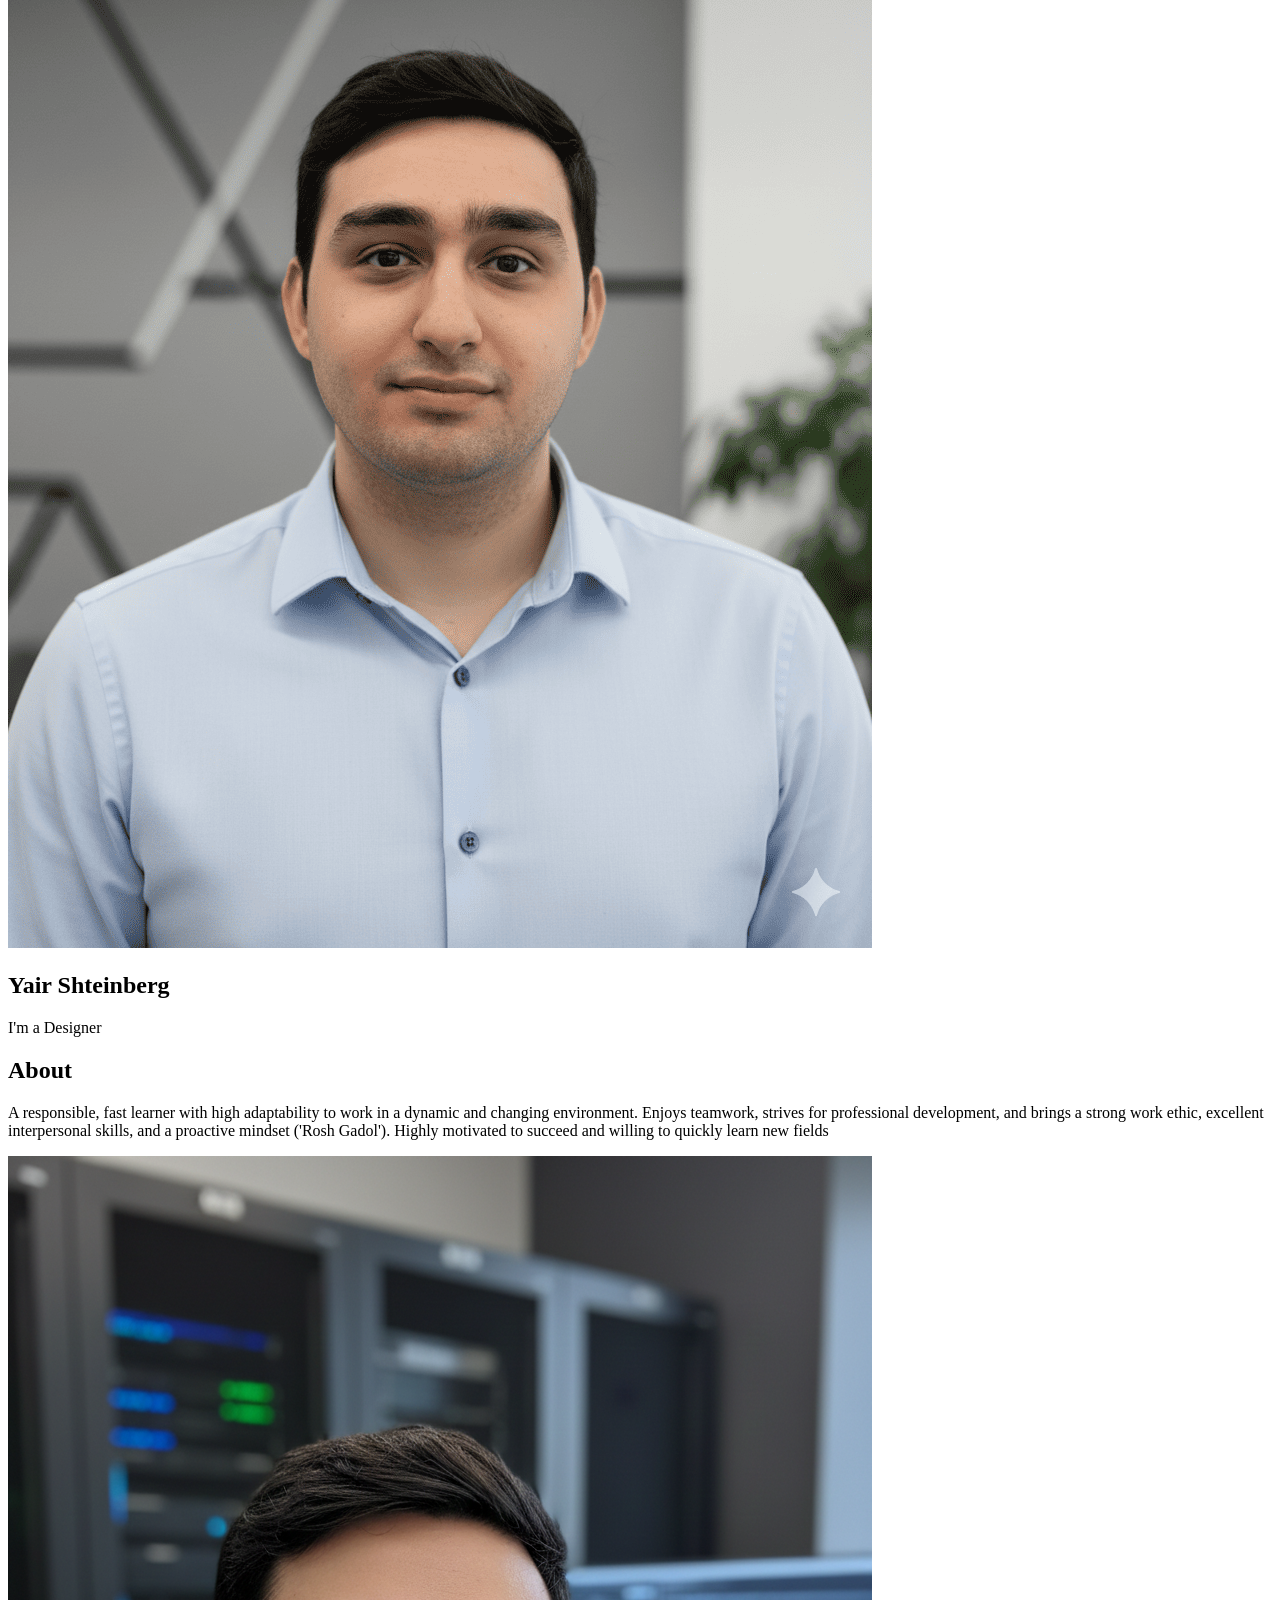
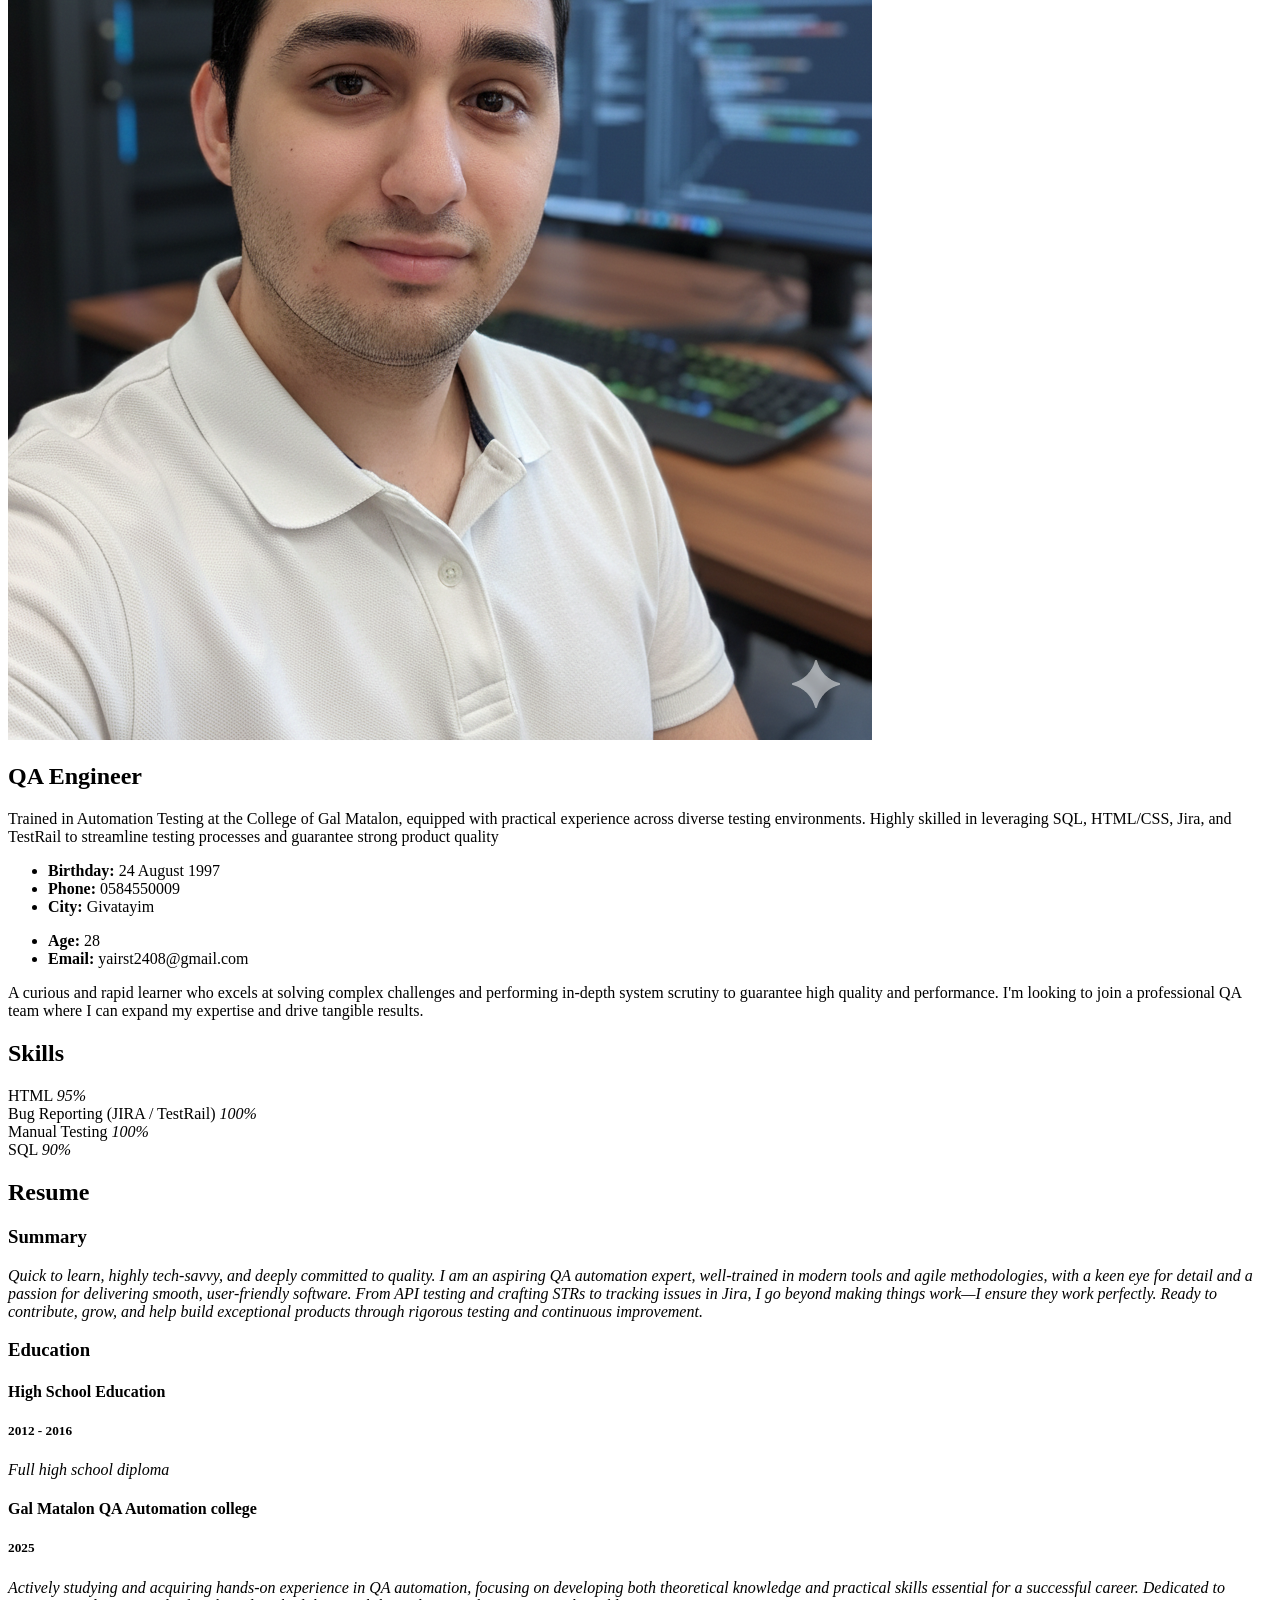
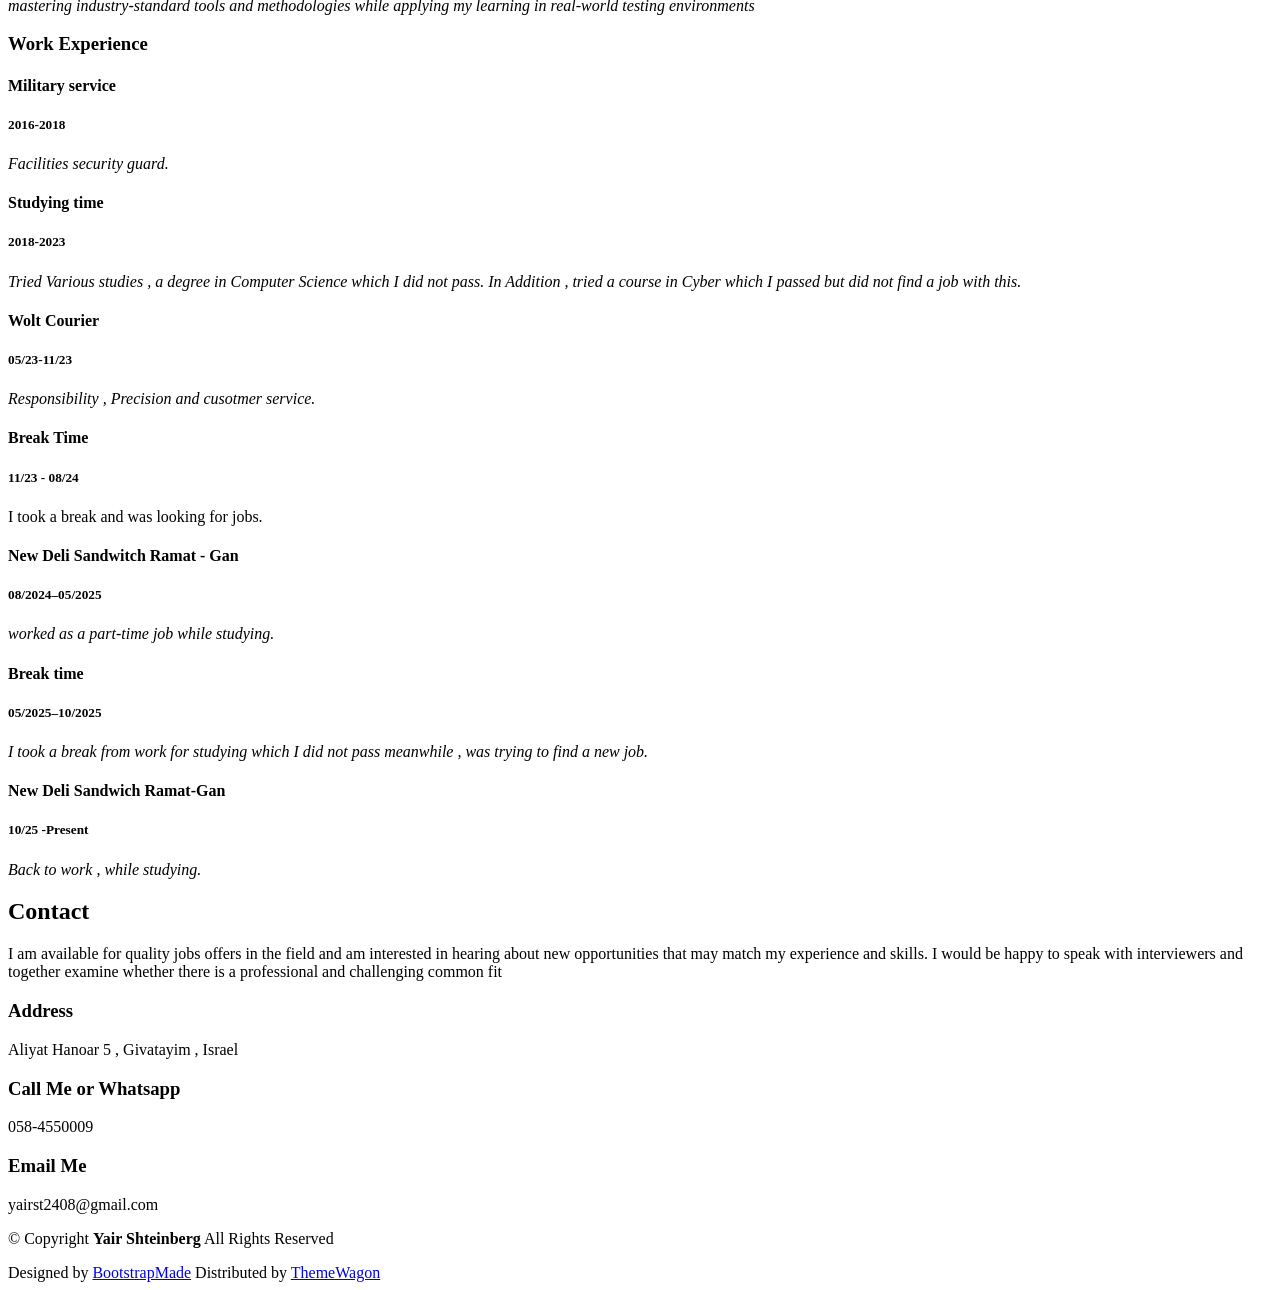
==== commit a3544fb0: "Add files via upload" ====
--- a/iPortfolio-1.0.0/index.html
+++ b/iPortfolio-1.0.0/index.html
@@ -2,6 +2,7 @@
 <html lang="en">
 
 <head>
+  <meta http-equiv="Cache-control" content="max-age=3600">
   <meta charset="utf-8">
   <meta content="width=device-width, initial-scale=1.0" name="viewport">
   <title>Index - iPortfolio Bootstrap Template</title>
@@ -42,13 +43,13 @@
     <i class="header-toggle d-xl-none bi bi-list"></i>
 
     <div class="profile-img">
-      <img src="assets/img/my-profile-img.jpg" alt="" class="img-fluid rounded-circle">
+      <img src="assets/img/my-profile-img.webp" alt="" class="img-fluid rounded-circle">
     </div>
 
     <a href="index.html" class="logo d-flex align-items-center justify-content-center">
       <!-- Uncomment the line below if you also wish to use an image logo -->
       <!-- <img src="assets/img/logo.png" alt=""> -->
-      <h1 class="sitename">Yair Steinberg</h1>
+      <h1 class="sitename">Yair Shteinberg</h1>
     </a>
 
     <div class="social-links text-center">
@@ -73,10 +74,10 @@
     <!-- Hero Section -->
     <div id="hero" class="hero section dark-background">
 
-      <img   src="assets/img/hero-bg.jpg" alt="" data-aos="fade-in" class="">
-
-      <div class="container" data-aos="fade-up" data-aos-delay="100">
-        <h2>Yair Steinberg</h2>
+      <img src="assets/img/hero-bg 2.png" alt="" data-aos="fade-in" class="">
+
+      <div class="container" data-aos="fade-up" data-aos-delay="100">
+        <h2>Yair Shteinberg</h2>
         <p>I'm a <span class="typed" data-typed-items="QA Engineer , Bug Slayer , Software Tester , HTML Master">Designer</span><span class="typed-cursor typed-cursor--blink" aria-hidden="true"></span><span class="typed-cursor typed-cursor--blink" aria-hidden="true"></span></p>
       </div>
 
@@ -96,7 +97,7 @@
 
         <div class="row gy-4 justify-content-center">
           <div class="col-lg-4">
-            <img src="assets/img/my-profile-img.jpg" class="img-fluid" alt="">
+            <img src="assets/img/my-profile-img.webp" class="img-fluid" alt="">
           </div>
           <div class="col-lg-8 content">
             <h2>QA Engineer </h2>
@@ -232,7 +233,7 @@
             <div class="resume-item">
               <h4>Military service </h4>
               <h5>2016-2018</h5>
-              <p><em>Facilities security guard </em></p>
+              <p><em>Facilities security guard. </em></p>
 
             </div><!-- Edn Resume Item -->
 
@@ -243,7 +244,7 @@
               <h5>2018-2023</h5>
               <p><em>Tried Various studies , a degree in Computer Science which I
               did not pass. In Addition , tried a course in Cyber which I passed but
-              did not find a job with this</em></p>
+              did not find a job with this.</em></p>
 
             </div><!-- Edn Resume Item -->
 
@@ -253,36 +254,36 @@
               <div class="resume-item">
               <h4> Wolt Courier</h4>
               <h5>05/23-11/23</h5>
-              <p><em>Responsibility , Precision  and cusotmer service </em></p>
+              <p><em>Responsibility , Precision  and cusotmer service. </em></p>
 
             </div><!-- Edn Resume Item -->
 
               <div class="resume-item">
-              <h4> New Deli Sandwitch Givatayim</h4>
-              <h5>06/2024–07/2024</h5>
-              <p><em>Could not work any longer , there was enough members  </em></p>
+              <h4> Break Time</h4>
+              <h5>11/23 - 08/24</h5>
+              <p>I took a break and was looking for jobs. </p>
 
             </div><!-- Edn Resume Item -->
 
                    <div class="resume-item">
               <h4> New Deli Sandwitch Ramat - Gan</h4>
               <h5>08/2024–05/2025</h5>
-              <p><em>worked as a part-time job while studying  </em></p>
+              <p><em>worked as a part-time job while studying.  </em></p>
 
             </div><!-- Edn Resume Item -->
 
                      <div class="resume-item">
-              <h4> Breaking time </h4>
+              <h4> Break time </h4>
               <h5>05/2025–10/2025 </h5>
               <p><em>I took a break from work for studying which I did not pass
-              meanwhile , was trying to find a new job </em></p>
+              meanwhile , was trying to find a new job. </em></p>
 
             </div><!-- Edn Resume Item -->
 
                         <div class="resume-item">
               <h4> New Deli Sandwich Ramat-Gan </h4>
               <h5>10/25 -Present </h5>
-              <p><em>Back to work , while studying </em></p>
+              <p><em>Back to work , while studying. </em></p>
 
             </div><!-- Edn Resume Item -->
 
@@ -321,7 +322,7 @@
                 <i class="bi bi-geo-alt flex-shrink-0"></i>
                 <div>
                   <h3>Address</h3>
-                  <p>Patai 1 , Givatayim , Israel </p>
+                  <p>Aliyat Hanoar 5 , Givatayim , Israel </p>
                 </div>
               </div><!-- End Info Item -->
 
@@ -358,7 +359,7 @@
 
     <div class="container">
       <div class="copyright text-center ">
-        <p>© <span>Copyright</span> <strong class="px-1 sitename">Yair Steinberg</strong> <span>All Rights Reserved</span></p>
+        <p>© <span>Copyright</span> <strong class="px-1 sitename">Yair Shteinberg</strong> <span>All Rights Reserved</span></p>
       </div>
       <div class="credits">
         <!-- All the links in the footer should remain intact. -->
